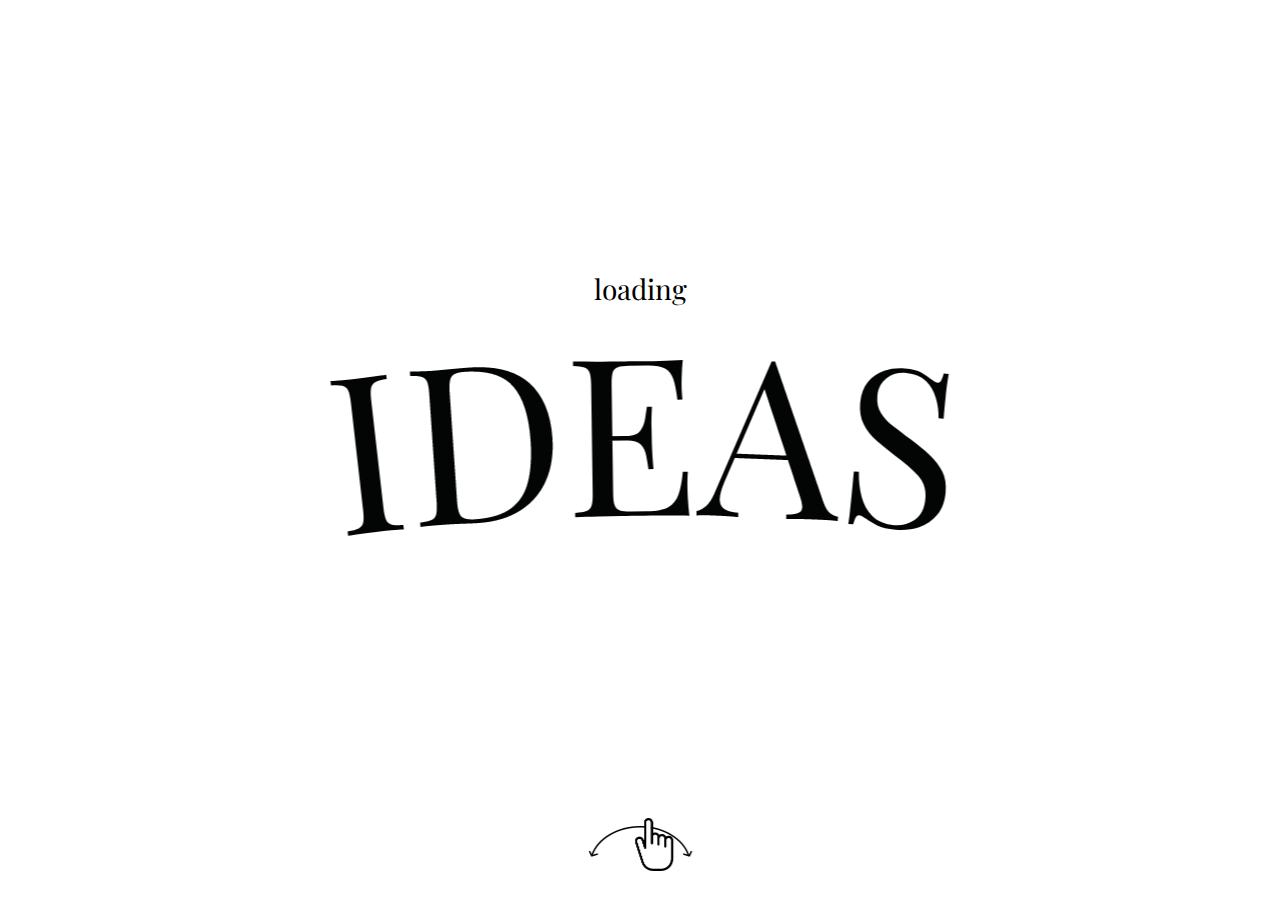
==== index.html @ def63601 "- Content pages - Updated effects" ====
<!DOCTYPE html>
<html lang="en">

<head>
    <meta charset="UTF-8">
    <meta name="viewport" content="width=device-width, initial-scale=1.0">
    <link rel="stylesheet" href="./css/main.css">
    <link rel="stylesheet" href="./css/preloader.css">

    <title></title>

    <link href="https://fonts.googleapis.com/css2?family=Playfair+Display:ital@1&display=swap" rel="stylesheet">
</head>

<body>
    <div id='preloader'>

        <div id="loading-text" class="absolute-centered">
            loading            
        </div>

        <div id="preloader-word" class="absolute-centered">
            <img id="word-image-0" class="word-image" src="resources/images/preloader/word_0.png"/>
            <img id="word-image-1" class="word-image" src="resources/images/preloader/word_1.png" style="display: none;"/>
            <img id="word-image-2" class="word-image" src="resources/images/preloader/word_2.png" style="display: none;"/>
            <img id="word-image-3" class="word-image" src="resources/images/preloader/word_3.png" style="display: none;"/>
            <img id="word-image-4" class="word-image" src="resources/images/preloader/word_2.png" style="display: none;"/>
        </div>

        <div id="hand-image-container" class="absolute-centered">
            <img id="hand-image-0" class="hand-image" src="resources/images/preloader/hand_0.png"/>
            <img id="hand-image-1" class="hand-image" src="resources/images/preloader/hand_1.png" style="display: none;"/>
            <img id="hand-image-2" class="hand-image" src="resources/images/preloader/hand_2.png" style="display: none;"/>
            <img id="hand-image-3" class="hand-image" src="resources/images/preloader/hand_3.png" style="display: none;"/>
            <img id="hand-image-4" class="hand-image" src="resources/images/preloader/hand_2.png" style="display: none;"/>
        </div>

    </div>

    <script type="text/javascript" src="js/preloader.js"></script>

    <!-- GSAP link -->
    <script type="text/javascript" src="js/libs/gsap.min.js"> </script>

    <script type="text/javascript" src="js/utils.js"></script>
    <script type="text/javascript" src="js/webgl/timelineController.js"></script>
    <script type="text/javascript" src="js/webgl/webGLUtils.js"></script>
    <script type="text/javascript" src="js/webgl/imageEffects.js"></script>

    <div id="site-content">

        <div class="top-banner">
            <canvas id="top-banner-canvas">
                
            </canvas>
            <div class="designer-name" onclick="Site.checkAndTransitionToFront(event)">
                KAYAKO KOBAYASHI
            </div>
            <div class="about">
                ABOUT
            </div>

            <div class="stage-marker-container">
                <div class="selection-dot" id="selection-dot">                    
                </div>
                <div class="stage-dot" id="stage-dot-0">                    
                </div>
                <div class="stage-dot" id="stage-dot-1">                    
                </div>
                <div class="stage-dot" id="stage-dot-2">                    
                </div>
                <div class="stage-dot" id="stage-dot-3">                    
                </div>
                <div class="stage-dot" id="stage-dot-4">                    
                </div>
                <div class="stage-dot" id="stage-dot-5">                    
                </div>
            </div>
        </div>

        <!-- EDITORIAL SECTION -->
        <div id="editorial-content" class="content-page" style="display: none;">
            <div class="content-row">
                <div class="half-width-image image-container">
                    <img id="editorial_image_1_1" style="transform: translateY(500px);" src="resources/images/editorial/designkk_kayako_kobayashi_aesthete03.png" />                
                </div>
                <div class="half-width-image image-container">
                    <img id="editorial_image_1_2" style="transform: translateY(800px);" src="resources/images/editorial/designkk_kayako_kobayashi_aesthete08.png" />
                </div>
            </div>
            <div class="content-row">
                <div class="half-width-image image-container">
                    <img id="editorial_image_2_1" style="transform: translateY(800px);" src="resources/images/editorial/designkk_kayako_kobayashi_aesthete06.png" />
                </div>
                <div class="half-width-image image-container">
                    <img id="editorial_image_2_2" style="transform: translateY(600px);" src="resources/images/editorial/designkk_kayako_kobayashi_aesthete05.png" />           
                </div>                
            </div>
            
            <div class="content-row">
                <div class="half-width-image image-container">
                    <img src="resources/images/editorial/designkk_kayako_kobayashi_aesthete09.png" />
                </div>
                <div class="half-width-image image-container">               
                    <img src="resources/images/editorial/designkk_kayako_kobayashi_aesthete02.png" />
                </div>
            </div>          

            <div class="content-row">
                <div class="full-width-image image-container">
                    <img src="resources/images/editorial/designkk_kayako_kobayashi_aesthete01@2x.png" />                
                </div>
            </div>

            <div class="content-row two-columns">
                <div class="column image-container">
                    <img class="full-width-image" src="resources/images/editorial/aesthete01.png" />                
                </div>
                <div class="column image-container">
                    <img class="full-width-image" src="resources/images/editorial/aesthete-1.png" />                                    
                </div>
            </div>

            <div class="content-row">
                <div class="centered image-container">
                    <img src="resources/images/editorial/CkSHIf_UkAAPBYe.png" />                
                </div>
            </div>

            <div class="content-row">
                <div class="half-width-image image-container">
                    <img src="resources/images/editorial/designkk_kayako_kobayashi_ralphlauren01.png" />
                </div>
                <div class="half-width-image image-container">               
                    <img src="resources/images/editorial/designkk_kayako_kobayashi_ralphlauren02.png" />
                </div>
            </div>          

            <div class="content-row">
                <div class="full-width-image image-container">
                    <img src="resources/images/editorial/designkk_kayako_kobayashi_rlmagazine01.png" />                
                </div>
            </div>

        </div>

        <!-- E-COMMERCE SECTION -->
        <div id="ecommerce-content" style="display: none;">
            <div class="content-row">
                <div class="full-width-image image-container">
                    <img id="ecommerce_image_1_1" src="resources/images/ecommerce/designkk_kayako_kobayashi_coach01.png" />
                </div>              
            </div>

           <div class="content-row">
                <div class="half-width-image image-container">
                    <img src="resources/images/ecommerce/designkk_kayako_kobayashi_coach02.png" />
                </div>
                <div class="half-width-image image-container">               
                    <img src="resources/images/ecommerce/designkk_kayako_kobayashi_coach03.png" />
                </div>
            </div>          

            <div class="content-row">
                <div class="centered image-container">
                    <img src="resources/images/ecommerce/designkk_kayako_kobayashi_joefresh02.png" />                
                </div>
            </div>

            <div class="content-row">
                <div class="centered image-container">
                    <img src="resources/images/ecommerce/designkk_kayako_kobayashi_nancygonzalez-fall03.png" />                
                </div>
            </div>

            <div class="content-row">
                <div class="centered image-container">
                    <img src="resources/images/ecommerce/designkk_kayako_kobayashi_joefresh_ecommerce02.png" />                
                </div>
            </div>

            <div class="content-row">
                <div class="half-width-image image-container">
                    <img id="" src="resources/images/ecommerce/designkk_kayako_kobayashi_joefresh_ecommerce03.png" />
                </div>
                <div class="half-width-image image-container">               
                    <img src="resources/images/ecommerce/designkk_kayako_kobayashi_joefresh01.png" />
                </div>
            </div>          

            <div class="content-row">
                <div class="half-width-image image-container">
                    <img src="resources/images/ecommerce/designkk_kayako_kobayashi_isaacmizrahi05.png" />
                </div>
                <div class="half-width-image image-container">               
                    <img src="resources/images/ecommerce/designkk_kayako_kobayashi_isaacmizrahi06 copy.png" />
                </div>
            </div>          

            <div class="content-row">
                <div class="centered image-container">
                    <img src="resources/images/ecommerce/designkk_kayako_kobayashi_culturehome02.png" />                
                </div>
            </div>

            <div class="content-row two-columns">
                <div class="column image-container">
                    <div class="full-width-image">
                        <img src="resources/images/ecommerce/designkk_kayako_kobayashi_colehaan01.png" />                                    
                    </div>
                    <div class="full-width-image">
                        <img src="resources/images/ecommerce/designkk_kayako_kobayashi_assouline01.png" />                                    
                    </div>
                </div>
                <div class="column image-container">
                    <div class="full-width-image">
                        <img src="resources/images/ecommerce/designkk_kayako_kobayashi_joefresh04.png" />                                    
                    </div>            
                </div>
            </div>

            <div class="content-row">
                <div class="centered image-container">
                    <img src="resources/images/ecommerce/designkk_kayako_kobayashi_ripka.png" />                
                </div>
            </div>

            <div class="content-row">
                <div class="centered image-container">
                    <img src="resources/images/ecommerce/designkk_ecommerce.png" />                
                </div>
            </div>

            <div class="content-row">
                <div class="centered image-container">
                    <img src="resources/images/ecommerce/designkk_kayako_kobayashi_katespade01.png" />                
                </div>
            </div>

        </div>

        <!-- AGENCY SECTION -->
        <div id="agency-content" style="display: none;">

            <div class="content-row">
                <div class="centered image-container">
                    <img src="resources/images/agency/halo_home.png" />                
                </div>
            </div>



        </div>

        <!-- JEWELRY SECTION -->
        <div id="jewelry-content" style="display: none;">

            <div class="content-row">
                <div class="centered image-container">
                    <img src="resources/images/jewelry/Judithripka.png" />                
                </div>
            </div>

            <div class="content-row two-columns">
                <div class="column image-container">
                    <div class="full-width-image">
                        <img src="resources/images/jewelry/designkk_kayako_kobayashi_ripka.png" />                                    
                    </div>
                    <div>
                        <div class="half-width-image">
                            <img src="resources/images/jewelry/ripka_insta03.png" />                                                            
                        </div>
                        <div class="half-width-image">
                            <img src="resources/images/jewelry/ripka_insta02.png" />                                                                                        
                        </div>
                    </div>
                    <div class="full-width-image">
                        <img src="resources/images/jewelry/designkk_kayako_kobayashi_peridotfinejewelry02.png" />                                    
                    </div>
                </div>
                <div class="column image-container">
                    <div class="full-width-image">
                        <img src="resources/images/jewelry/ripka_insta01.png" />                                    
                    </div>

                    <div class="full-width-image">
                        <img src="resources/images/jewelry/designkk_kayako_kobayashi_peridotfinejewelry01.png" />                                    
                    </div>

                </div>
            </div>                   
        </div>

        <!-- BEAUTY SECTION -->
        <div id="beauty-content" style="display: none;">
            <div class="content-row">
                <div class="centered image-container">
                    <img src="resources/images/beauty/Canvas.png" />                
                </div>
            </div>

            <div class="content-row">
                <div class="centered image-container">
                    <img src="resources/images/beauty/designkk_kayako_kobayashi_elementx04.png" />                
                </div>
            </div>

            <div class="content-row">
                <div class="centered image-container">
                    <img src="resources/images/beauty/designkk_kayako_kobayashi_isaacmizrahi_truebeauty02.png" />                
                </div>
            </div>

            <div class="content-row">
                <div class="centered image-container">
                    <img src="resources/images/beauty/kiehls_banner.png" />                
                </div>
            </div>

            <div class="content-row">
                <div class="centered image-container">
                    <img src="resources/images/beauty/designkk_kayako_kobayashi_kiehls06.png" />                
                </div>
            </div>

            <div class="content-row">
                <div class="centered image-container">
                    <img src="resources/images/beauty/origins_banner.png" />                
                </div>
            </div>

            <div class="content-row">
                <div class="centered image-container">
                    <img src="resources/images/beauty/origins.png" />                
                </div>
            </div>

        </div>

        <!-- UX SECTION -->
        <div id="ux-content" style="display: none;">

            <div class="centered">
                <div class="left-aligned ux-text-container">
                    <span class="ux-large-text">e.comm-based interior design store</span>                
                </div>
            </div>

            <div class="centered ux-small-text">
                <div class="left-aligned ux-text-container">
                    <ul>
                        <li>New Navigation</li>
                        <li>New wholesale vendors & guests site that is easy to understand to all users.</li>
                        <li>Create a site that allows the user (mainly Interior Designers) to draft, design, shop, filter, and present through wish list which can be shared with their client as “concept” without the wholesale price and technical details. It also simultaneously links to 3D Virtual Interior Design App</li>
                    </ul>
                </div>
            </div>

            <div class="content-row">
                <div class="centered image-container">
                    <img src="resources/images/ux/kathykuo_ux.png" />                
                </div>
            </div>

            <!--
            <div class="content-row">
                <div class="centered image-container">
                    <img src="resources/images/ux/kathykuo_ux.png" />                
                </div>
            </div>
            -->
        </div>

    </div>
</body>

</html>
---- css/main.css ----
@font-face {
    font-family: SVNGilroyLight;
    src: url(fonts/SVNGilroyLight.otf);
    font-display: block;
}

@font-face {
    font-family: PlayfairDisplay;
    src: url(fonts/PlayfairDisplay-VariableFont_wght.ttf);
    font-display: block;
}

.top-banner{
	height: 100vh;
}

#top-banner-canvas{
	cursor: pointer;
}	

.designer-name{
	position: fixed;
	z-index: 10;
	top: 3vw;
	left: 3vw;
	font-size: 30px;
	font-family: 'SVNGilroyLight';
	cursor: pointer;
}

.about{
	position: fixed;
	z-index: 10;
	right: 3vw;
	top: 3vw;
	font-size: 30px;
	font-family: 'SVNGilroyLight';
}

.stage-marker-container{
	position: absolute;
	bottom: 3vw;
	left: 3vw;
}

.stage-dot{ background-color: black; border-radius: 50%; width: 5px; height: 5px; margin: 10px; display: inline-block; }

.selection-dot{ border: 1px solid black; width: 15px; height: 15px; position: absolute; left: 4px; top: 4px; border-radius: 50%; }

.content-row{ margin-left: 5vw; margin-right: 5vw; }

.image-container{ padding: 40px; box-sizing: border-box; }

.half-width-image{ width: calc(50% - 2px); display: inline-block; vertical-align: top; }
.half-width-image img{ width: calc(100% - 0px); }

.full-width-image{ width: 100%; }
.full-width-image img{ width: calc(100% - 0px); }

.centered { text-align: center; }
.left-aligned { text-align: left; }

.column{ display: inline-block; }
.two-columns div.column{ width: 49%; }

.ux-large-text{ font-family: 'PlayfairDisplay'; font-size: 60px; }
.ux-small-text{ font-family: 'SVNGilroyLight'; font-size: 30px; }
.ux-text-container{ width: 60%; margin: auto; margin-top: 20px; margin-bottom: 20px; }
---- css/preloader.css ----
body{
	margin: 0;
	width: 100vw;
	height: 100vh;
	overflow-x: hidden;
}

#preloader{ position: absolute; top: 0px; left: 0px; z-index: 1000; width: 100vw; height: 100vh; background-color: white; }

.vertical-aligner{ width: 1px; height: 100vh; display: inline-block; vertical-align: middle; }

.valigned{ display: inline-block; }

#loading-text-container{ text-align: center; position: relative; }

#loading-text{ font-family: 'Playfair Display', serif; font-size: 28px; position: absolute; top: 30vh; }

#preloader-word { position: absolute; top: 40vh; }

.absolute-centered{ left: 50%; transform: translateX(-50%); }

#hand-image-container{ position: absolute; bottom: 2vh; min-height: 75px; transform: translateX(-25%) }

.hand-image{ width: 50%; }
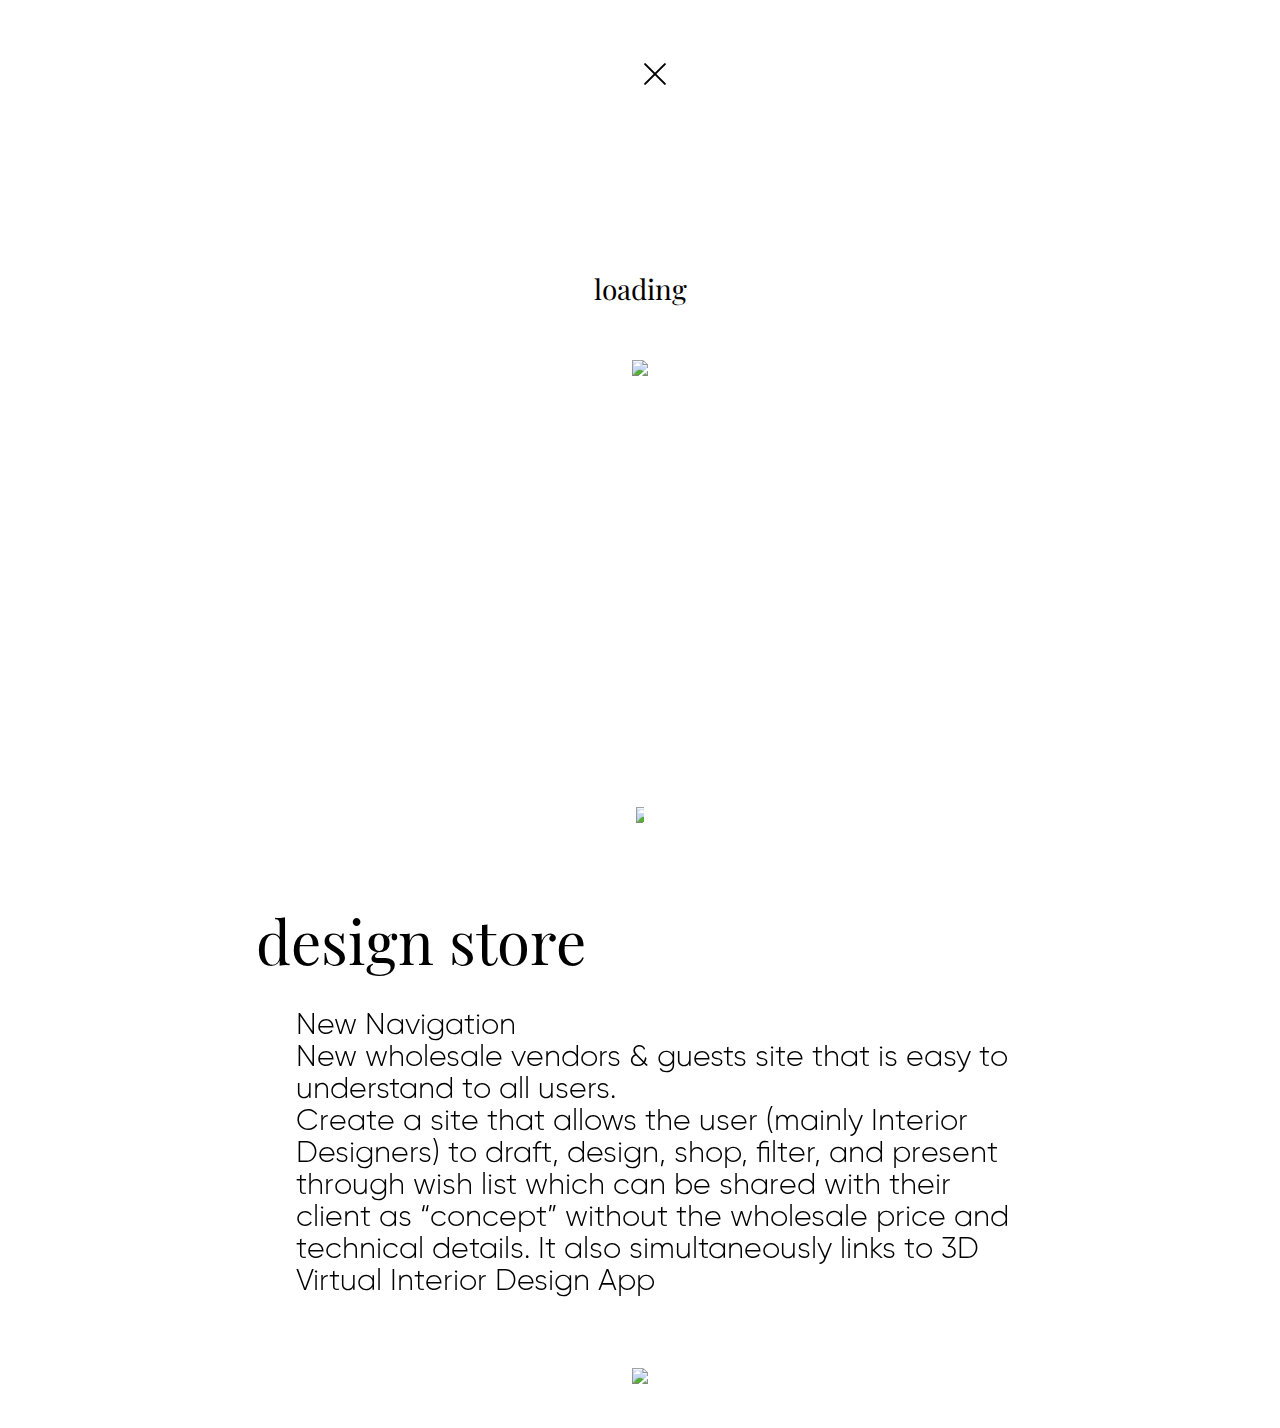
==== commit 2af48793: "menus & icons + responsiveness" ====
--- a/index.html
+++ b/index.html
@@ -36,13 +36,13 @@
         </div>
 
     </div>
-
     <script type="text/javascript" src="js/preloader.js"></script>
-
+    
     <!-- GSAP link -->
     <script type="text/javascript" src="js/libs/gsap.min.js"> </script>
 
     <script type="text/javascript" src="js/utils.js"></script>
+    <script type="text/javascript" src="js/webgl/distortions.js"></script>
     <script type="text/javascript" src="js/webgl/timelineController.js"></script>
     <script type="text/javascript" src="js/webgl/webGLUtils.js"></script>
     <script type="text/javascript" src="js/webgl/imageEffects.js"></script>
@@ -51,13 +51,66 @@
 
         <div class="top-banner">
             <canvas id="top-banner-canvas">
-                
+            
             </canvas>
             <div class="designer-name" onclick="Site.checkAndTransitionToFront(event)">
                 KAYAKO KOBAYASHI
             </div>
-            <div class="about">
-                ABOUT
+            <div class="return-close-button" onclick="Site.checkAndTransitionToFront(event)">
+                <span></span>
+                <span></span>
+            </div>
+            <div class="navigation" onclick="Site.checkAndTransitionToFront(event)" >
+                <div id="menuToggle">
+                <input type="checkbox" />
+                <span class="nav-span"></span>
+                <span class="nav-span"></span>
+                <span class="nav-span"></span>
+                <ul id="menu">
+                    <div id="editorial-page" onclick="editorialPageOpen()">EDITORIAL</div>
+                    <div id="ecomm-page" onclick="ecommPageOpen()">E.COMM</div>
+                    <div id="agency-page" onclick="agencyPageOpen()">AGENCY</div>
+                    <div id="jewelry-page" onclick="jewelryPageOpen()">JEWELRY</div>
+                    <div id="beauty-page" onclick="beautyPageOpen()">BEAUTY</div></a>
+                    <div id="ux-page" onclick="uxPageOpen()">UX</div></a>
+                    <span></span>
+                    <div id="about-page" onclick="aboutPageOpen()">ABOUT</div>
+                </ul>
+                </div>
+            </div>
+        
+            <div class="about" onclick="aboutPageOpen(); Site.checkAndTransitionToFront(event)">
+                    ABOUT
+                    <div class="about-image">
+                    <img src="resources/images/mail-icon.png">
+                    </div>
+                </div>
+            </div>
+            <div id="about-page-content">
+                <div class="about-page-background"></div>
+                <div class="info-grid">
+
+                    <div class="instagram-icon">
+                        <img src="resources/images/instagram-icon.png">
+                    </div>
+                    <div class="email-icon">
+                        <img src="resources/images/mail-icon-full.png">
+                    </div>
+                </div>
+                <div class="close-button" onclick="aboutPageClose(); Site.checkAndTransitionToFront(event)">
+                    <span></span>
+                    <span></span>
+                </div>
+                <div class="about-text">
+                    <div class="about-title">
+                        hello
+                    </div>
+                    <div class="about-paragraph">
+                        I am a digital Creative Director based in New York City with a passion for thoughtful design, inspired by the unique characteristics of each project. With my work I strive to communicate clearly using visual details, compelling stories and intuitive user interface. I was born in Tokyo, raised in Japan and the US, and educated in London.
+                        <br><br>
+                        If you are interested in my work, please feel free to contact me at <b>k@designkk.com</b> I will be glad to know more about you and your project.
+                    </div>
+                </div>
             </div>
 
             <div class="stage-marker-container">
@@ -77,23 +130,25 @@
                 </div>
             </div>
         </div>
-
+        <div class="smooth-scroll-wrapper">
+        <section>
         <!-- EDITORIAL SECTION -->
         <div id="editorial-content" class="content-page" style="display: none;">
-            <div class="content-row">
-                <div class="half-width-image image-container">
-                    <img id="editorial_image_1_1" style="transform: translateY(500px);" src="resources/images/editorial/designkk_kayako_kobayashi_aesthete03.png" />                
-                </div>
-                <div class="half-width-image image-container">
-                    <img id="editorial_image_1_2" style="transform: translateY(800px);" src="resources/images/editorial/designkk_kayako_kobayashi_aesthete08.png" />
-                </div>
-            </div>
-            <div class="content-row">
-                <div class="half-width-image image-container">
-                    <img id="editorial_image_2_1" style="transform: translateY(800px);" src="resources/images/editorial/designkk_kayako_kobayashi_aesthete06.png" />
-                </div>
-                <div class="half-width-image image-container">
-                    <img id="editorial_image_2_2" style="transform: translateY(600px);" src="resources/images/editorial/designkk_kayako_kobayashi_aesthete05.png" />           
+            
+            <div class="content-row">
+                <div class="half-width-image image-container">
+                    <img id="editorial_image_1_1" src="resources/images/editorial/designkk_kayako_kobayashi_aesthete03.png" />                
+                </div>
+                <div class="half-width-image image-container">
+                    <img id="editorial_image_1_2" src="resources/images/editorial/designkk_kayako_kobayashi_aesthete08.png" />
+                </div>
+            </div>
+            <div class="content-row">
+                <div class="half-width-image image-container">
+                    <img id="editorial_image_2_1" src="resources/images/editorial/designkk_kayako_kobayashi_aesthete06.png" />
+                </div>
+                <div class="half-width-image image-container">
+                    <img id="editorial_image_2_2" src="resources/images/editorial/designkk_kayako_kobayashi_aesthete05.png" />           
                 </div>                
             </div>
             
@@ -107,47 +162,48 @@
             </div>          
 
             <div class="content-row">
-                <div class="full-width-image image-container">
+                <div class="full-width-image mobile-nospacing image-container">
                     <img src="resources/images/editorial/designkk_kayako_kobayashi_aesthete01@2x.png" />                
                 </div>
             </div>
 
             <div class="content-row two-columns">
-                <div class="column image-container">
+                <div class="column full-width-on-mobile image-container">
                     <img class="full-width-image" src="resources/images/editorial/aesthete01.png" />                
                 </div>
-                <div class="column image-container">
+                <div class="column full-width-on-mobile image-container">
                     <img class="full-width-image" src="resources/images/editorial/aesthete-1.png" />                                    
                 </div>
             </div>
 
             <div class="content-row">
-                <div class="centered image-container">
+                <div class="centered full-width-image image-container">
                     <img src="resources/images/editorial/CkSHIf_UkAAPBYe.png" />                
                 </div>
             </div>
 
             <div class="content-row">
-                <div class="half-width-image image-container">
+                <div class="half-width-image full-width-on-mobile mobile-nospacing image-container">
                     <img src="resources/images/editorial/designkk_kayako_kobayashi_ralphlauren01.png" />
                 </div>
-                <div class="half-width-image image-container">               
+                <div class="half-width-image full-width-on-mobile mobile-nospacing image-container">               
                     <img src="resources/images/editorial/designkk_kayako_kobayashi_ralphlauren02.png" />
                 </div>
             </div>          
 
             <div class="content-row">
-                <div class="full-width-image image-container">
+                <div class="full-width-image mobile-nospacing image-container">
                     <img src="resources/images/editorial/designkk_kayako_kobayashi_rlmagazine01.png" />                
                 </div>
             </div>
-
+            
         </div>
 
         <!-- E-COMMERCE SECTION -->
         <div id="ecommerce-content" style="display: none;">
-            <div class="content-row">
-                <div class="full-width-image image-container">
+            
+            <div class="content-row">
+                <div class="full-width-image mobile-nospacing image-container">
                     <img id="ecommerce_image_1_1" src="resources/images/ecommerce/designkk_kayako_kobayashi_coach01.png" />
                 </div>              
             </div>
@@ -162,19 +218,19 @@
             </div>          
 
             <div class="content-row">
-                <div class="centered image-container">
+                <div class="centered full-width-image mobile-nospacing image-container">
                     <img src="resources/images/ecommerce/designkk_kayako_kobayashi_joefresh02.png" />                
                 </div>
             </div>
 
             <div class="content-row">
-                <div class="centered image-container">
+                <div class="centered full-width-image mobile-nospacing image-container">
                     <img src="resources/images/ecommerce/designkk_kayako_kobayashi_nancygonzalez-fall03.png" />                
                 </div>
             </div>
 
             <div class="content-row">
-                <div class="centered image-container">
+                <div class="centered full-width-image mobile-nospacing image-container">
                     <img src="resources/images/ecommerce/designkk_kayako_kobayashi_joefresh_ecommerce02.png" />                
                 </div>
             </div>
@@ -198,87 +254,85 @@
             </div>          
 
             <div class="content-row">
-                <div class="centered image-container">
+                <div class="centered full-width-image image-container">
                     <img src="resources/images/ecommerce/designkk_kayako_kobayashi_culturehome02.png" />                
                 </div>
             </div>
 
             <div class="content-row two-columns">
-                <div class="column image-container">
-                    <div class="full-width-image">
-                        <img src="resources/images/ecommerce/designkk_kayako_kobayashi_colehaan01.png" />                                    
-                    </div>
-                    <div class="full-width-image">
-                        <img src="resources/images/ecommerce/designkk_kayako_kobayashi_assouline01.png" />                                    
-                    </div>
-                </div>
-                <div class="column image-container">
+                <div class="column image-container full-width-on-mobile">
                     <div class="full-width-image">
                         <img src="resources/images/ecommerce/designkk_kayako_kobayashi_joefresh04.png" />                                    
                     </div>            
                 </div>
-            </div>
-
-            <div class="content-row">
-                <div class="centered image-container">
+                <div class="column image-container full-width-on-mobile">
+                    <div class="full-width-image ">
+                        <img src="resources/images/ecommerce/designkk_kayako_kobayashi_colehaan01.png" />                                    
+                    </div>
+                    <div class="full-width-image">
+                        <img src="resources/images/ecommerce/designkk_kayako_kobayashi_assouline01.png" />                                    
+                    </div>
+                </div>
+            </div>
+
+            <div class="content-row">
+                <div class="centered full-width-image image-container full-width-on-mobile">
                     <img src="resources/images/ecommerce/designkk_kayako_kobayashi_ripka.png" />                
                 </div>
             </div>
 
             <div class="content-row">
-                <div class="centered image-container">
+                <div class="centered full-width-image image-container full-width-on-mobile">
                     <img src="resources/images/ecommerce/designkk_ecommerce.png" />                
                 </div>
             </div>
 
             <div class="content-row">
-                <div class="centered image-container">
+                <div class="centered full-width-image image-container full-width-on-mobile">
                     <img src="resources/images/ecommerce/designkk_kayako_kobayashi_katespade01.png" />                
                 </div>
             </div>
-
+            
         </div>
 
         <!-- AGENCY SECTION -->
         <div id="agency-content" style="display: none;">
-
-            <div class="content-row">
-                <div class="centered image-container">
+            
+            <div class="content-row">
+                <div class="centered full-width-image image-container agency-image">
                     <img src="resources/images/agency/halo_home.png" />                
                 </div>
             </div>
-
-
-
+            
         </div>
 
         <!-- JEWELRY SECTION -->
         <div id="jewelry-content" style="display: none;">
-
-            <div class="content-row">
-                <div class="centered image-container">
+            
+            <div class="content-row">
+                <div class="centered image-container centered full-width-image">
                     <img src="resources/images/jewelry/Judithripka.png" />                
                 </div>
             </div>
 
             <div class="content-row two-columns">
-                <div class="column image-container">
-                    <div class="full-width-image">
+                <div class="column image-container full-width-on-mobile mobile-nospacing">
+                    <div class="full-width-image mobile-nospacing">
                         <img src="resources/images/jewelry/designkk_kayako_kobayashi_ripka.png" />                                    
                     </div>
-                    <div>
-                        <div class="half-width-image">
+                    <div class="column image-container full-width-on-mobile">
+                        <div class="half-width-image full-width-on-mobile mobile-nospacing">
                             <img src="resources/images/jewelry/ripka_insta03.png" />                                                            
                         </div>
-                        <div class="half-width-image">
+                        <div class="half-width-image full-width-on-mobile mobile-nospacing">
                             <img src="resources/images/jewelry/ripka_insta02.png" />                                                                                        
                         </div>
                     </div>
-                    <div class="full-width-image">
+                    <div class="full-width-image full-width-on-mobile mobile-nospacing">
                         <img src="resources/images/jewelry/designkk_kayako_kobayashi_peridotfinejewelry02.png" />                                    
                     </div>
                 </div>
-                <div class="column image-container">
+                <div class="column image-container full-width-on-mobile">
                     <div class="full-width-image">
                         <img src="resources/images/jewelry/ripka_insta01.png" />                                    
                     </div>
@@ -288,58 +342,60 @@
                     </div>
 
                 </div>
-            </div>                   
+            </div>
+                            
         </div>
 
         <!-- BEAUTY SECTION -->
         <div id="beauty-content" style="display: none;">
-            <div class="content-row">
-                <div class="centered image-container">
+            
+            <div class="content-row">
+                <div class="centered image-container full-width-image">
                     <img src="resources/images/beauty/Canvas.png" />                
                 </div>
             </div>
 
             <div class="content-row">
-                <div class="centered image-container">
+                <div class="centered image-container full-width-image">
                     <img src="resources/images/beauty/designkk_kayako_kobayashi_elementx04.png" />                
                 </div>
             </div>
 
             <div class="content-row">
-                <div class="centered image-container">
+                <div class="centered image-container full-width-image">
                     <img src="resources/images/beauty/designkk_kayako_kobayashi_isaacmizrahi_truebeauty02.png" />                
                 </div>
             </div>
 
             <div class="content-row">
-                <div class="centered image-container">
+                <div class="centered image-container full-width-image">
                     <img src="resources/images/beauty/kiehls_banner.png" />                
                 </div>
             </div>
 
             <div class="content-row">
-                <div class="centered image-container">
+                <div class="centered image-container full-width-image">
                     <img src="resources/images/beauty/designkk_kayako_kobayashi_kiehls06.png" />                
                 </div>
             </div>
 
             <div class="content-row">
-                <div class="centered image-container">
+                <div class="centered image-container full-width-image">
                     <img src="resources/images/beauty/origins_banner.png" />                
                 </div>
             </div>
 
             <div class="content-row">
-                <div class="centered image-container">
+                <div class="centered image-container full-width-image">
                     <img src="resources/images/beauty/origins.png" />                
                 </div>
             </div>
-
+            
         </div>
 
         <!-- UX SECTION -->
         <div id="ux-content" style="display: none;">
-
+            
             <div class="centered">
                 <div class="left-aligned ux-text-container">
                     <span class="ux-large-text">e.comm-based interior design store</span>                
@@ -349,29 +405,24 @@
             <div class="centered ux-small-text">
                 <div class="left-aligned ux-text-container">
                     <ul>
-                        <li>New Navigation</li>
-                        <li>New wholesale vendors & guests site that is easy to understand to all users.</li>
-                        <li>Create a site that allows the user (mainly Interior Designers) to draft, design, shop, filter, and present through wish list which can be shared with their client as “concept” without the wholesale price and technical details. It also simultaneously links to 3D Virtual Interior Design App</li>
+                        <div>New Navigation</div>
+                        <div>New wholesale vendors & guests site that is easy to understand to all users.</div>
+                        <div>Create a site that allows the user (mainly Interior Designers) to draft, design, shop, filter, and present through wish list which can be shared with their client as “concept” without the wholesale price and technical details. It also simultaneously links to 3D Virtual Interior Design App</div>
                     </ul>
                 </div>
             </div>
 
             <div class="content-row">
-                <div class="centered image-container">
+                <div class="centered image-container full-width-image">
                     <img src="resources/images/ux/kathykuo_ux.png" />                
                 </div>
             </div>
 
-            <!--
-            <div class="content-row">
-                <div class="centered image-container">
-                    <img src="resources/images/ux/kathykuo_ux.png" />                
-                </div>
-            </div>
-            -->
-        </div>
-
+        </div>
+        </section>
+        </div>
     </div>
+    <script type="text/javascript" src="js/main.js"></script>
 </body>
 
 </html>--- a/css/main.css
+++ b/css/main.css
@@ -11,12 +11,21 @@
     font-display: block;
 }
 
+@font-face {
+    font-family: PlayfairDisplayItalic;
+    src: url(fonts/PlayfairDisplay-Italic-VariableFont_wght.ttf);
+    font-display: block;
+}
+
 .top-banner{
 	height: 100vh;
 }
-
+#editorial-content, #ecommerce-content, #agency-content, #jewelry-content, #beauty-content, #ux-content{
+  background: white;
+}
 #top-banner-canvas{
-	cursor: pointer;
+  cursor: pointer;
+  width: 100vw;
 }	
 
 .designer-name{
@@ -24,7 +33,7 @@
 	z-index: 10;
 	top: 3vw;
 	left: 3vw;
-	font-size: 30px;
+  font-size: 1.9rem;
 	font-family: 'SVNGilroyLight';
 	cursor: pointer;
 }
@@ -34,7 +43,7 @@
 	z-index: 10;
 	right: 3vw;
 	top: 3vw;
-	font-size: 30px;
+  font-size: 1.9rem;
 	font-family: 'SVNGilroyLight';
 }
 
@@ -48,7 +57,12 @@
 
 .selection-dot{ border: 1px solid black; width: 15px; height: 15px; position: absolute; left: 4px; top: 4px; border-radius: 50%; }
 
-.content-row{ margin-left: 5vw; margin-right: 5vw; }
+.content-row{ 
+	margin-left: 5vw; 
+	margin-right: 5vw; 
+	display: flex;
+    flex-wrap: wrap;
+}
 
 .image-container{ padding: 40px; box-sizing: border-box; }
 
@@ -68,3 +82,337 @@
 .ux-small-text{ font-family: 'SVNGilroyLight'; font-size: 30px; }
 .ux-text-container{ width: 60%; margin: auto; margin-top: 20px; margin-bottom: 20px; }
 
+
+
+/*STYLING FOR MENU*/
+
+#menuToggle
+{
+  display: block;
+  position: fixed;
+  top: calc(3vw + 100px);
+  left: 3vw;
+  z-index: 1;
+  -webkit-user-select: none;
+  user-select: none;
+}
+
+#menuToggle a
+{
+  text-decoration: none;
+  color: white;
+  transition: color 0.3s ease;
+}
+
+#menuToggle a:hover
+{
+  color: white;
+}
+
+
+#menuToggle input
+{
+  display: block;
+  width: 67px;
+  height: 32px;
+  position: absolute;
+  top: -49px;
+  left: -5px;
+  cursor: pointer;
+  opacity: 0; 
+  z-index: 2; 
+
+}
+
+.navigation{
+	position: fixed;
+	z-index: 999;
+ }
+#menuToggle span
+{
+	display: block;
+  width: 63px;
+  height: 2px;
+  margin-bottom: 5px;
+  position: relative;
+  background: black;
+  border-radius: 3px;
+  z-index: 1;
+  transform-origin: 4px 0px;
+  transition: transform 0.5s cubic-bezier(0.77,0.2,0.05,1.0),
+              background 0.5s cubic-bezier(0.77,0.2,0.05,1.0),
+              opacity 0.55s ease;
+}
+#menuToggle span:first-child
+{
+  transform-origin: 0% 0%;
+}
+#menuToggle span:nth-last-child(2)
+{
+  transform-origin: 0% 100%;
+}
+#menuToggle input:checked ~ span
+{
+  opacity: 1;
+  transform: rotate(45deg) translate(2px, -27px);
+  background: white;
+  margin-left: 250px;
+  transition: margin-left 0.5s cubic-bezier(0.77,0.2,0.05,1.0);
+}
+#menuToggle input ~ span{
+  margin-left: 0px;
+  margin-top: -19px;
+  transition: margin-left 0.5s cubic-bezier(0.77,0.2,0.05,1.0)
+}
+  
+#menuToggle input:checked{
+  margin-left: 250px;
+  top: -50px;
+  left: 10px;
+  width: 67px;
+	height: 67px;
+}
+#menuToggle input:checked ~ span:nth-last-child(3)
+{
+  opacity: 0;
+  transform: rotate(0deg) scale(0.2, 0.2);
+}
+#menuToggle input:checked ~ span:nth-last-child(2)
+{
+  transform: rotate(-45deg) translate(0, 47px);
+  margin-left: 241px;
+  margin-top: -5px;
+}
+#menu
+{
+  position: absolute;
+  width: 300px;
+  margin: -30px 0 0 -60px;
+  padding: 50px;
+  padding-top: 40px;
+  background: black;
+  opacity: 75%;
+  list-style-type: none;
+  -webkit-font-smoothing: antialiased;
+  transform-origin: 0% 0%;
+  transform: translate(-100%, 0);
+  transition: transform 0.5s cubic-bezier(0.77,0.2,0.05,1.0);
+}
+
+#menu div
+{
+  padding: 10px 0;
+  font-size: 22px;
+  font-family: 'SVNGilroyLight';
+  color: white;
+  cursor: pointer;
+}
+#menuToggle input:checked ~ ul
+{
+  transform: none;
+  padding-top: 40px;
+}
+#menu span{
+  width: 100%;
+    border-radius: 50px;
+    height: 2px;
+    background: white;
+    margin: 15px 0px;
+}
+
+/*about page styling*/
+.about{
+  cursor: pointer;
+}
+#about-page-content{
+  color: white;
+  font-family: PlayfairDisplay;
+  display: none;
+  z-index: 99;
+  width: 100vw;
+  height: 100vh;
+  position: absolute;
+  top: 0px;
+ 
+}
+.about-page-background{
+  background: black;
+  width: 100vw;
+  height: 100vh;
+  position: fixed;
+  opacity: 75%;
+  z-index: -1;
+}
+.display-about{
+  display: block !important;
+}
+.about-title{
+  font-size: 9rem;
+}
+.about-paragraph{
+  font-size: 1.2rem;
+  padding-bottom: 50px;
+}
+.close-button{
+  cursor: pointer;
+    width: 30px;
+    height: 30px;
+    position: fixed;
+    top: calc(3vw + 20px);
+    right: 3vw;
+}
+.close-button span{
+  position: absolute;
+  width: 30px;
+  height: 2px; 
+  border-radius: 2px;
+  background: white;
+}
+.close-button span:nth-child(1){
+  transform: rotate(45deg);
+}
+.close-button span:nth-child(2){
+  transform: rotate(-45deg);
+}
+
+.info-grid{
+  display: flex;
+  flex-direction: column;
+  position: absolute;
+  top: calc(3vw + 105px);
+  left: 3vw;
+  position: fixed;
+}
+.about-text{
+  display: flex;
+  flex-direction: column;
+  width: 50vw;
+  margin: auto;
+  margin-top: 25vh;
+}
+.instagram-icon{
+  margin-bottom: 10px;
+}
+.turn-to-white{
+  background: white !important;
+}
+.turn-text-white{
+  color: white !important;
+  z-index: 999;
+}
+
+#ecommerce-content{
+  transition-delay: 0.7s;
+}
+
+/*wavy content effect*/
+section {
+  transition: transform 0.25s;
+  will-change: transform;
+}
+.display-block{
+  display: block !important;
+}
+.display-none{
+  display: none !important;
+}
+
+.about-image{
+  display: flex;
+  justify-content: flex-end;
+  margin-top: 10px;
+}
+
+.return-close-button{
+  cursor: pointer;
+  width: 30px;
+  height: 30px;
+  position: fixed;
+  top: calc(3vw + 20px);
+  left: 50%;
+  z-index: 999999;
+}
+.return-close-button span{
+  position: absolute;
+  margin-top: 15px;
+  width: 30px;
+  height: 2px; 
+  border-radius: 2px;
+  background: black;
+}
+.return-close-button span:nth-child(1){
+  transform: rotate(45deg);
+}
+.return-close-button span:nth-child(2){
+  transform: rotate(-45deg);
+}
+
+@media only screen and (max-width: 600px){
+	.half-width-image{
+		width: calc(50% - 2px);
+	}
+	.content-row{ 
+		margin-left: 0; 
+		margin-right: 0; 
+	}
+	.image-container{
+		padding: 10px 5px 5px 10px;
+	}
+	.mobile-nospacing{
+		padding: 0px !important;
+	}
+	.mobile-reduced-spacing{
+		padding: 1vw 5vw;
+	}
+	.full-width-on-mobile{
+		width: calc(100% - 2px) !important;
+		padding: 1vw 10vw;
+	}
+	.agency-image{
+		object-position: -152px 0px;
+		width: 100vw;
+		height: 419px;
+		object-fit: cover;
+		margin-left: -10px;
+	}
+	.ux-text-container {
+		width: 80%;
+	}
+	.ux-large-text {
+		font-size: 2em;
+	}
+	.ux-small-text {
+		font-size: 1em;
+  }
+  .about-text{
+    width: 85vw !important;
+    margin-top: 30vh !important;
+  }
+  .designer-name, .about{
+    font-size: 1.4rem;
+  }
+  .nav-span {
+    width: 47px !important;
+    height: 1px !important;
+  }
+  .return-close-button{
+    display: none;
+  }
+  #menuToggle input:checked {
+    top: -45px;
+    left: 13px;
+    width: 50px;
+    height: 50px;
+}
+#menuToggle input:checked ~ span:nth-last-child(2) {
+  margin-top: -12px !important;
+}
+#menu{
+  margin: -30px 0 0 -35px !important;
+}
+}
+@media only screen and (max-width: 1000px){
+  .word-image{
+    width: 90vw;
+  }
+}--- a/css/preloader.css
+++ b/css/preloader.css
@@ -6,7 +6,15 @@
 	overflow-x: hidden;
 }
 
-#preloader{ position: absolute; top: 0px; left: 0px; z-index: 1000; width: 100vw; height: 100vh; background-color: white; }
+#preloader {
+	position: absolute;
+	top: 0px;
+	left: 0px;
+	z-index: 1000;
+	width: 100vw;
+	height: 100vh;
+	background-color: white;
+}
 
 .vertical-aligner{ width: 1px; height: 100vh; display: inline-block; vertical-align: middle; }
 
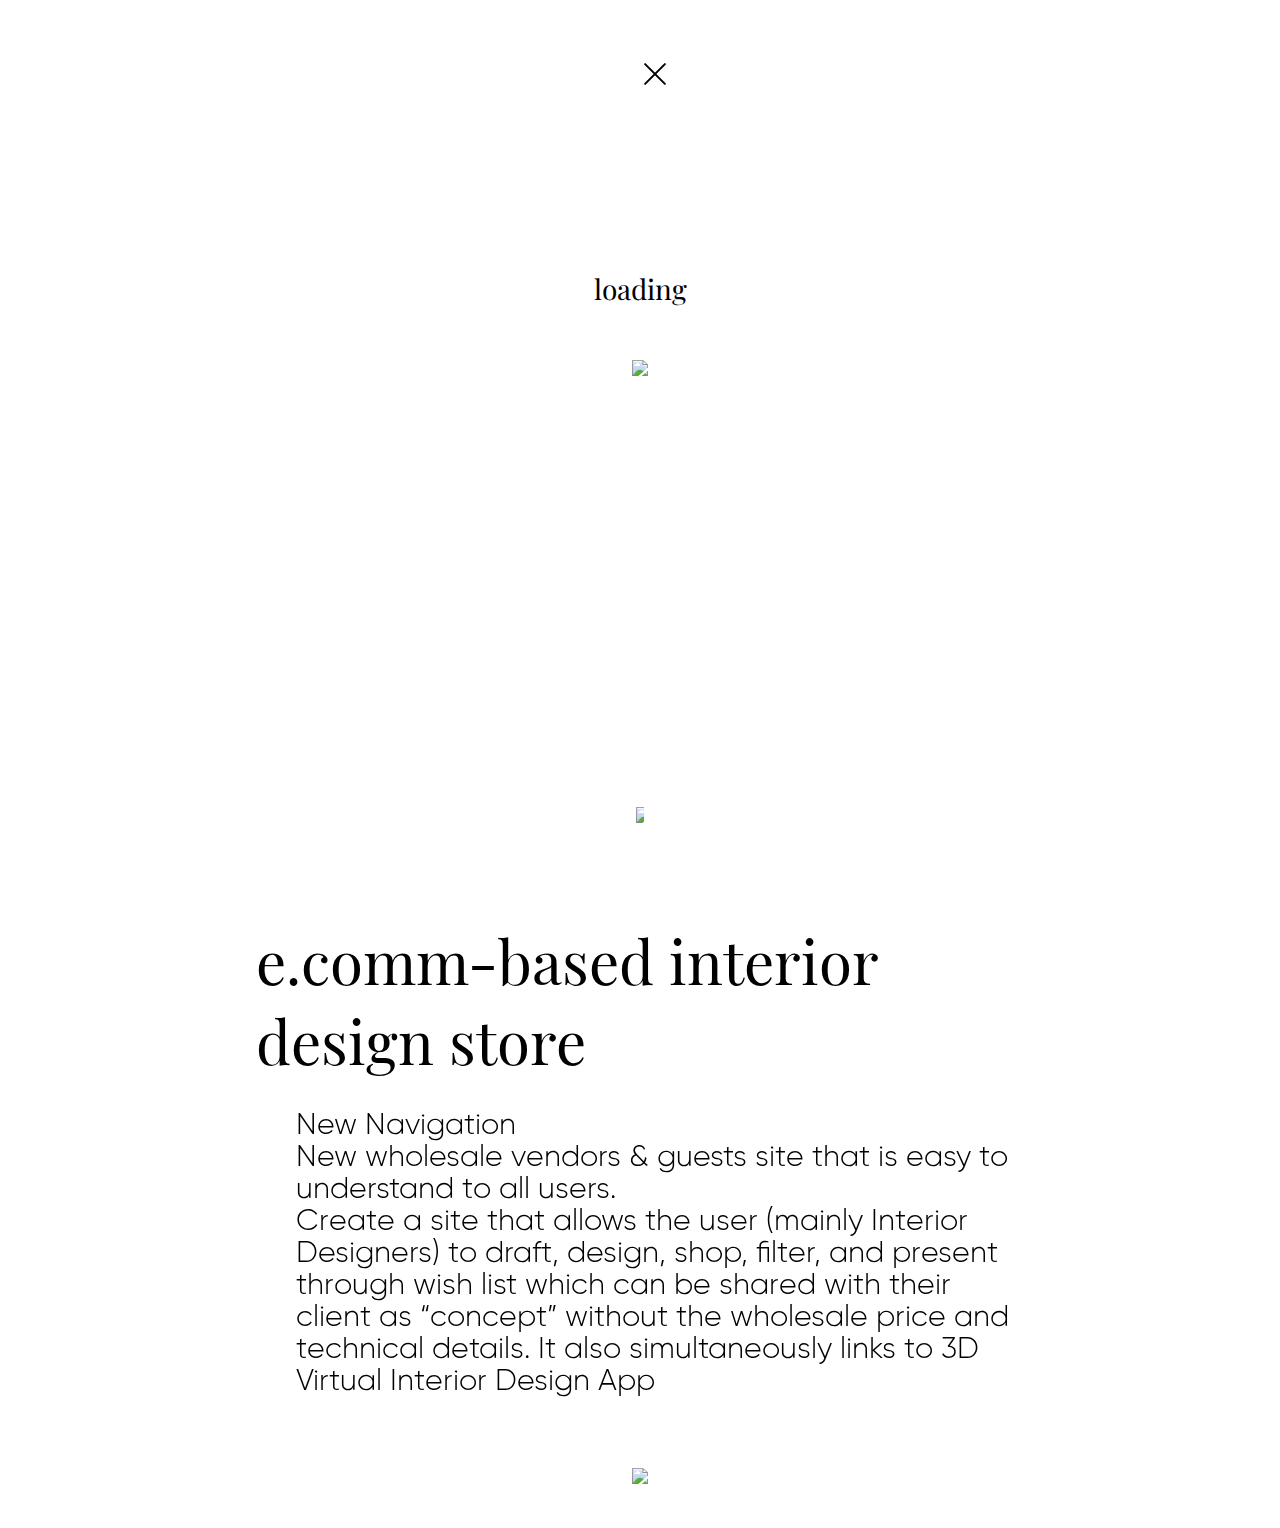
==== commit 72d40a00: "fixes with menu and scrolling" ====
--- a/index.html
+++ b/index.html
@@ -53,26 +53,26 @@
             <canvas id="top-banner-canvas">
             
             </canvas>
-            <div class="designer-name" onclick="Site.checkAndTransitionToFront(event)">
+            <div class="designer-name" onclick="Site.checkAndTransitionToFront(); scrollToTop()">
                 KAYAKO KOBAYASHI
             </div>
-            <div class="return-close-button" onclick="Site.checkAndTransitionToFront(event)">
+            <div class="return-close-button" onclick="Site.checkAndTransitionToFront(event); scrollToTop()">
                 <span></span>
                 <span></span>
             </div>
-            <div class="navigation" onclick="Site.checkAndTransitionToFront(event)" >
+            <div class="navigation" >
                 <div id="menuToggle">
                 <input type="checkbox" />
                 <span class="nav-span"></span>
                 <span class="nav-span"></span>
                 <span class="nav-span"></span>
                 <ul id="menu">
-                    <div id="editorial-page" onclick="editorialPageOpen()">EDITORIAL</div>
-                    <div id="ecomm-page" onclick="ecommPageOpen()">E.COMM</div>
-                    <div id="agency-page" onclick="agencyPageOpen()">AGENCY</div>
-                    <div id="jewelry-page" onclick="jewelryPageOpen()">JEWELRY</div>
-                    <div id="beauty-page" onclick="beautyPageOpen()">BEAUTY</div></a>
-                    <div id="ux-page" onclick="uxPageOpen()">UX</div></a>
+                    <div id="editorial-page" onclick="editorialPageOpen(); scrollToTop()">EDITORIAL</div>
+                    <div id="ecomm-page" onclick="ecommPageOpen(); scrollToTop()">E.COMM</div>
+                    <div id="agency-page" onclick="agencyPageOpen(); scrollToTop()">AGENCY</div>
+                    <div id="jewelry-page" onclick="jewelryPageOpen(); scrollToTop()">JEWELRY</div>
+                    <div id="beauty-page" onclick="beautyPageOpen(); scrollToTop()">BEAUTY</div></a>
+                    <div id="ux-page" onclick="uxPageOpen(); scrollToTop()">UX</div></a>
                     <span></span>
                     <div id="about-page" onclick="aboutPageOpen()">ABOUT</div>
                 </ul>
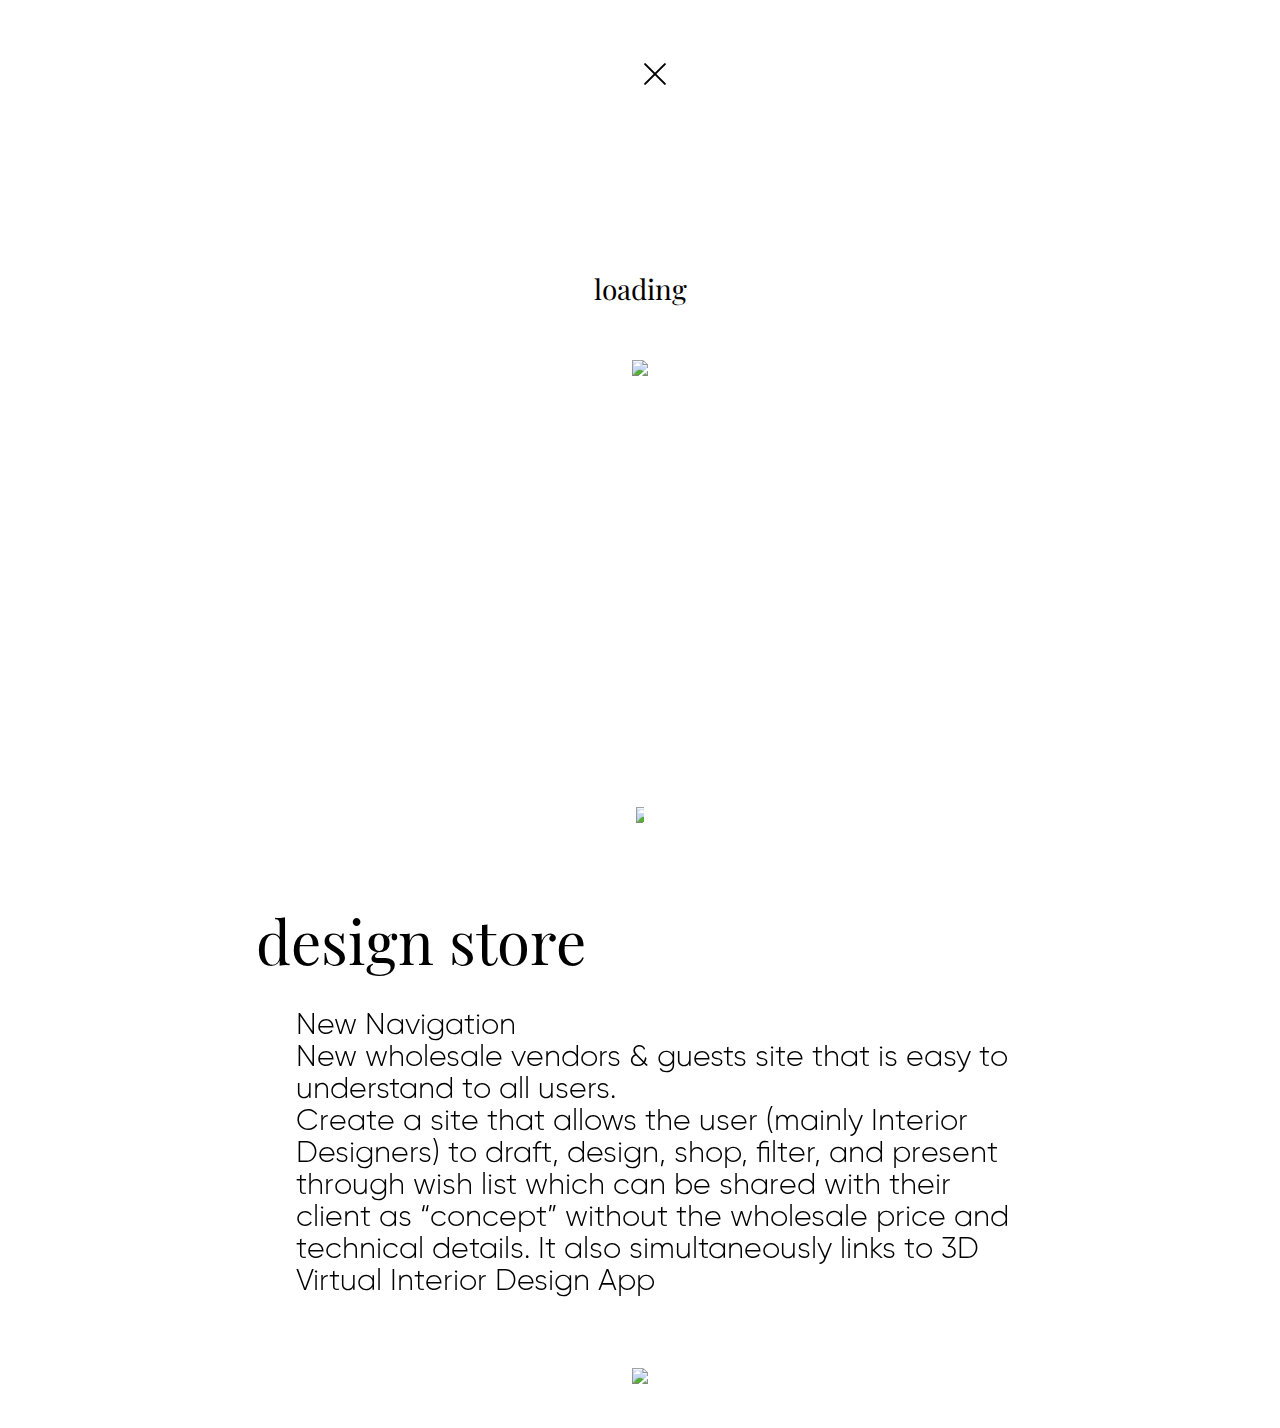
==== commit f7ef9b04: "Revert "Merge branch 'responsive'"" ====
--- a/index.html
+++ b/index.html
@@ -53,26 +53,26 @@
             <canvas id="top-banner-canvas">
             
             </canvas>
-            <div class="designer-name" onclick="Site.checkAndTransitionToFront(); scrollToTop()">
+            <div class="designer-name" onclick="Site.checkAndTransitionToFront(event)">
                 KAYAKO KOBAYASHI
             </div>
-            <div class="return-close-button" onclick="Site.checkAndTransitionToFront(event); scrollToTop()">
+            <div class="return-close-button" onclick="Site.checkAndTransitionToFront(event)">
                 <span></span>
                 <span></span>
             </div>
-            <div class="navigation" >
+            <div class="navigation" onclick="Site.checkAndTransitionToFront(event)" >
                 <div id="menuToggle">
                 <input type="checkbox" />
                 <span class="nav-span"></span>
                 <span class="nav-span"></span>
                 <span class="nav-span"></span>
                 <ul id="menu">
-                    <div id="editorial-page" onclick="editorialPageOpen(); scrollToTop()">EDITORIAL</div>
-                    <div id="ecomm-page" onclick="ecommPageOpen(); scrollToTop()">E.COMM</div>
-                    <div id="agency-page" onclick="agencyPageOpen(); scrollToTop()">AGENCY</div>
-                    <div id="jewelry-page" onclick="jewelryPageOpen(); scrollToTop()">JEWELRY</div>
-                    <div id="beauty-page" onclick="beautyPageOpen(); scrollToTop()">BEAUTY</div></a>
-                    <div id="ux-page" onclick="uxPageOpen(); scrollToTop()">UX</div></a>
+                    <div id="editorial-page" onclick="editorialPageOpen()">EDITORIAL</div>
+                    <div id="ecomm-page" onclick="ecommPageOpen()">E.COMM</div>
+                    <div id="agency-page" onclick="agencyPageOpen()">AGENCY</div>
+                    <div id="jewelry-page" onclick="jewelryPageOpen()">JEWELRY</div>
+                    <div id="beauty-page" onclick="beautyPageOpen()">BEAUTY</div></a>
+                    <div id="ux-page" onclick="uxPageOpen()">UX</div></a>
                     <span></span>
                     <div id="about-page" onclick="aboutPageOpen()">ABOUT</div>
                 </ul>
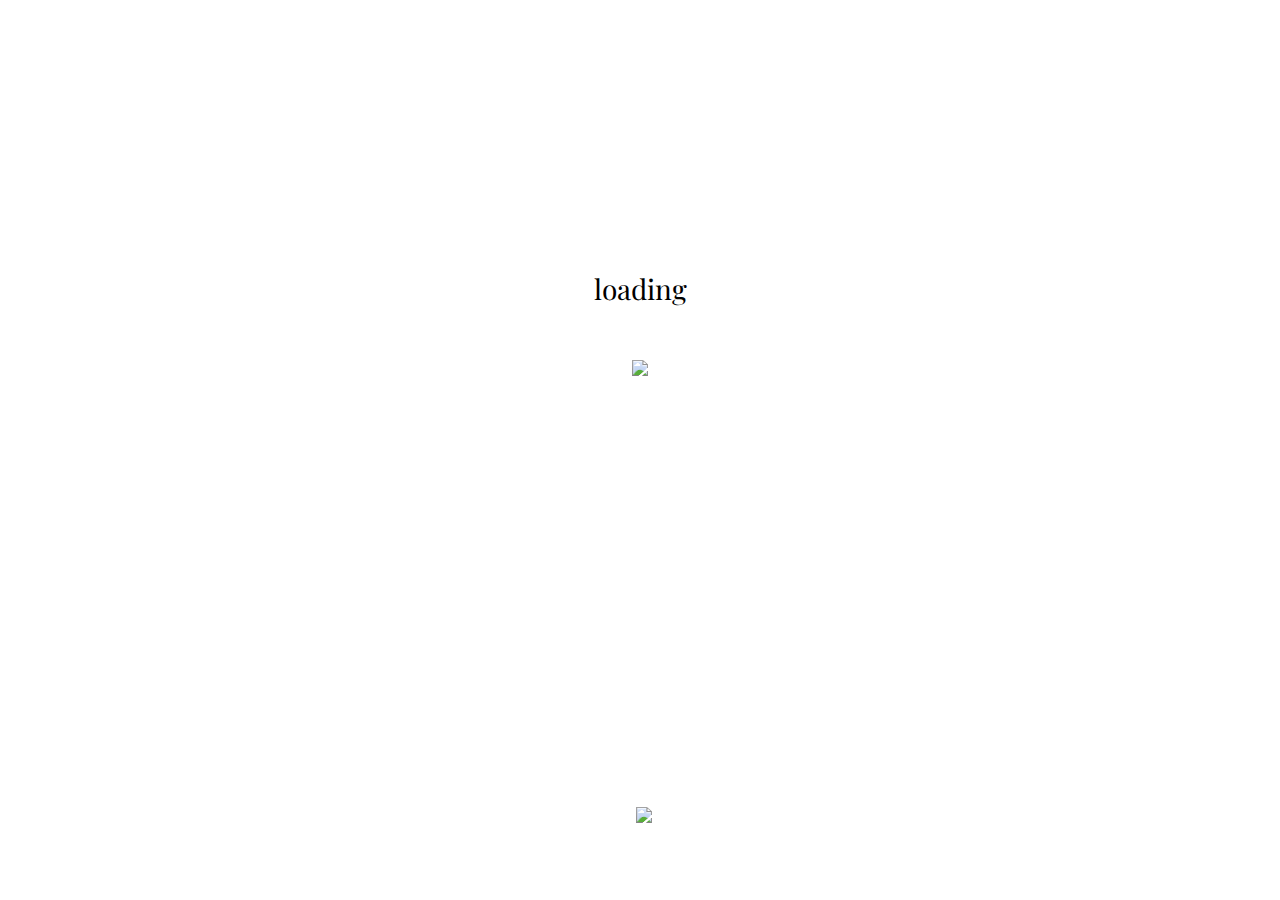
==== commit ccbf4e1c: "Revert "Merge branch 'responsive'"" ====
--- a/index.html
+++ b/index.html
@@ -36,8 +36,9 @@
         </div>
 
     </div>
+
     <script type="text/javascript" src="js/preloader.js"></script>
-    
+
     <!-- GSAP link -->
     <script type="text/javascript" src="js/libs/gsap.min.js"> </script>
 
@@ -51,66 +52,13 @@
 
         <div class="top-banner">
             <canvas id="top-banner-canvas">
-            
+                
             </canvas>
             <div class="designer-name" onclick="Site.checkAndTransitionToFront(event)">
                 KAYAKO KOBAYASHI
             </div>
-            <div class="return-close-button" onclick="Site.checkAndTransitionToFront(event)">
-                <span></span>
-                <span></span>
-            </div>
-            <div class="navigation" onclick="Site.checkAndTransitionToFront(event)" >
-                <div id="menuToggle">
-                <input type="checkbox" />
-                <span class="nav-span"></span>
-                <span class="nav-span"></span>
-                <span class="nav-span"></span>
-                <ul id="menu">
-                    <div id="editorial-page" onclick="editorialPageOpen()">EDITORIAL</div>
-                    <div id="ecomm-page" onclick="ecommPageOpen()">E.COMM</div>
-                    <div id="agency-page" onclick="agencyPageOpen()">AGENCY</div>
-                    <div id="jewelry-page" onclick="jewelryPageOpen()">JEWELRY</div>
-                    <div id="beauty-page" onclick="beautyPageOpen()">BEAUTY</div></a>
-                    <div id="ux-page" onclick="uxPageOpen()">UX</div></a>
-                    <span></span>
-                    <div id="about-page" onclick="aboutPageOpen()">ABOUT</div>
-                </ul>
-                </div>
-            </div>
-        
-            <div class="about" onclick="aboutPageOpen(); Site.checkAndTransitionToFront(event)">
-                    ABOUT
-                    <div class="about-image">
-                    <img src="resources/images/mail-icon.png">
-                    </div>
-                </div>
-            </div>
-            <div id="about-page-content">
-                <div class="about-page-background"></div>
-                <div class="info-grid">
-
-                    <div class="instagram-icon">
-                        <img src="resources/images/instagram-icon.png">
-                    </div>
-                    <div class="email-icon">
-                        <img src="resources/images/mail-icon-full.png">
-                    </div>
-                </div>
-                <div class="close-button" onclick="aboutPageClose(); Site.checkAndTransitionToFront(event)">
-                    <span></span>
-                    <span></span>
-                </div>
-                <div class="about-text">
-                    <div class="about-title">
-                        hello
-                    </div>
-                    <div class="about-paragraph">
-                        I am a digital Creative Director based in New York City with a passion for thoughtful design, inspired by the unique characteristics of each project. With my work I strive to communicate clearly using visual details, compelling stories and intuitive user interface. I was born in Tokyo, raised in Japan and the US, and educated in London.
-                        <br><br>
-                        If you are interested in my work, please feel free to contact me at <b>k@designkk.com</b> I will be glad to know more about you and your project.
-                    </div>
-                </div>
+            <div class="about">
+                ABOUT
             </div>
 
             <div class="stage-marker-container">
@@ -130,70 +78,69 @@
                 </div>
             </div>
         </div>
-        <div class="smooth-scroll-wrapper">
-        <section>
+
         <!-- EDITORIAL SECTION -->
         <div id="editorial-content" class="content-page" style="display: none;">
             
             <div class="content-row">
                 <div class="half-width-image image-container">
-                    <img id="editorial_image_1_1" src="resources/images/editorial/designkk_kayako_kobayashi_aesthete03.png" />                
-                </div>
-                <div class="half-width-image image-container">
-                    <img id="editorial_image_1_2" src="resources/images/editorial/designkk_kayako_kobayashi_aesthete08.png" />
-                </div>
-            </div>
-            <div class="content-row">
-                <div class="half-width-image image-container">
-                    <img id="editorial_image_2_1" src="resources/images/editorial/designkk_kayako_kobayashi_aesthete06.png" />
-                </div>
-                <div class="half-width-image image-container">
-                    <img id="editorial_image_2_2" src="resources/images/editorial/designkk_kayako_kobayashi_aesthete05.png" />           
+                    <img id="editorial_image_1_1" style="transform: translateY(500px);" />                
+                </div>
+                <div class="half-width-image image-container">
+                    <img id="editorial_image_1_2" style="transform: translateY(800px);" />
+                </div>
+            </div>
+            <div class="content-row">
+                <div class="half-width-image image-container">
+                    <img id="editorial_image_2_1" style="transform: translateY(800px);" />
+                </div>
+                <div class="half-width-image image-container">
+                    <img id="editorial_image_2_2" style="transform: translateY(600px);" />           
                 </div>                
             </div>
             
             <div class="content-row">
                 <div class="half-width-image image-container">
-                    <img src="resources/images/editorial/designkk_kayako_kobayashi_aesthete09.png" />
-                </div>
-                <div class="half-width-image image-container">               
-                    <img src="resources/images/editorial/designkk_kayako_kobayashi_aesthete02.png" />
-                </div>
-            </div>          
-
-            <div class="content-row">
-                <div class="full-width-image mobile-nospacing image-container">
-                    <img src="resources/images/editorial/designkk_kayako_kobayashi_aesthete01@2x.png" />                
+                    <img id="editorial_image_3_1" />
+                </div>
+                <div class="half-width-image image-container">               
+                    <img id="editorial_image_3_2" />
+                </div>
+            </div>          
+
+            <div class="content-row">
+                <div class="full-width-image image-container">
+                    <img id="editorial_image_4_1" />                
                 </div>
             </div>
 
             <div class="content-row two-columns">
-                <div class="column full-width-on-mobile image-container">
-                    <img class="full-width-image" src="resources/images/editorial/aesthete01.png" />                
-                </div>
-                <div class="column full-width-on-mobile image-container">
-                    <img class="full-width-image" src="resources/images/editorial/aesthete-1.png" />                                    
-                </div>
-            </div>
-
-            <div class="content-row">
-                <div class="centered full-width-image image-container">
-                    <img src="resources/images/editorial/CkSHIf_UkAAPBYe.png" />                
-                </div>
-            </div>
-
-            <div class="content-row">
-                <div class="half-width-image full-width-on-mobile mobile-nospacing image-container">
-                    <img src="resources/images/editorial/designkk_kayako_kobayashi_ralphlauren01.png" />
-                </div>
-                <div class="half-width-image full-width-on-mobile mobile-nospacing image-container">               
-                    <img src="resources/images/editorial/designkk_kayako_kobayashi_ralphlauren02.png" />
-                </div>
-            </div>          
-
-            <div class="content-row">
-                <div class="full-width-image mobile-nospacing image-container">
-                    <img src="resources/images/editorial/designkk_kayako_kobayashi_rlmagazine01.png" />                
+                <div class="column image-container">
+                    <img id="editorial_image_5_1" class="full-width-image" />                
+                </div>
+                <div class="column image-container">
+                    <img id="editorial_image_5_2" class="full-width-image" />                                    
+                </div>
+            </div>
+
+            <div class="content-row">
+                <div class="centered image-container">
+                    <img id="editorial_image_6_1" />                
+                </div>
+            </div>
+
+            <div class="content-row">
+                <div class="half-width-image image-container">
+                    <img id="editorial_image_7_1" />
+                </div>
+                <div class="half-width-image image-container">               
+                    <img id="editorial_image_7_2" />
+                </div>
+            </div>          
+
+            <div class="content-row">
+                <div class="full-width-image image-container">
+                    <img id="editorial_image_8_1" />                
                 </div>
             </div>
             
@@ -201,138 +148,136 @@
 
         <!-- E-COMMERCE SECTION -->
         <div id="ecommerce-content" style="display: none;">
-            
-            <div class="content-row">
-                <div class="full-width-image mobile-nospacing image-container">
-                    <img id="ecommerce_image_1_1" src="resources/images/ecommerce/designkk_kayako_kobayashi_coach01.png" />
+            <div class="content-row">
+                <div class="full-width-image image-container">
+                    <img id="ecommerce_image_1_1" />
                 </div>              
             </div>
 
            <div class="content-row">
                 <div class="half-width-image image-container">
-                    <img src="resources/images/ecommerce/designkk_kayako_kobayashi_coach02.png" />
-                </div>
-                <div class="half-width-image image-container">               
-                    <img src="resources/images/ecommerce/designkk_kayako_kobayashi_coach03.png" />
-                </div>
-            </div>          
-
-            <div class="content-row">
-                <div class="centered full-width-image mobile-nospacing image-container">
-                    <img src="resources/images/ecommerce/designkk_kayako_kobayashi_joefresh02.png" />                
-                </div>
-            </div>
-
-            <div class="content-row">
-                <div class="centered full-width-image mobile-nospacing image-container">
-                    <img src="resources/images/ecommerce/designkk_kayako_kobayashi_nancygonzalez-fall03.png" />                
-                </div>
-            </div>
-
-            <div class="content-row">
-                <div class="centered full-width-image mobile-nospacing image-container">
-                    <img src="resources/images/ecommerce/designkk_kayako_kobayashi_joefresh_ecommerce02.png" />                
-                </div>
-            </div>
-
-            <div class="content-row">
-                <div class="half-width-image image-container">
-                    <img id="" src="resources/images/ecommerce/designkk_kayako_kobayashi_joefresh_ecommerce03.png" />
-                </div>
-                <div class="half-width-image image-container">               
-                    <img src="resources/images/ecommerce/designkk_kayako_kobayashi_joefresh01.png" />
-                </div>
-            </div>          
-
-            <div class="content-row">
-                <div class="half-width-image image-container">
-                    <img src="resources/images/ecommerce/designkk_kayako_kobayashi_isaacmizrahi05.png" />
-                </div>
-                <div class="half-width-image image-container">               
-                    <img src="resources/images/ecommerce/designkk_kayako_kobayashi_isaacmizrahi06 copy.png" />
-                </div>
-            </div>          
-
-            <div class="content-row">
-                <div class="centered full-width-image image-container">
-                    <img src="resources/images/ecommerce/designkk_kayako_kobayashi_culturehome02.png" />                
+                    <img id="ecommerce_image_2_1" />
+                </div>
+                <div class="half-width-image image-container">               
+                    <img id="ecommerce_image_2_2" />
+                </div>
+            </div>          
+
+            <div class="content-row">
+                <div class="centered image-container">
+                    <img id="ecommerce_image_3_1" />                
+                </div>
+            </div>
+
+            <div class="content-row">
+                <div class="centered image-container">
+                    <img id="ecommerce_image_4_1" />                
+                </div>
+            </div>
+
+            <div class="content-row">
+                <div class="centered image-container">
+                    <img id="ecommerce_image_5_1" />                
+                </div>
+            </div>
+
+            <div class="content-row">
+                <div class="half-width-image image-container">
+                    <img id="ecommerce_image_6_1" />
+                </div>
+                <div class="half-width-image image-container">               
+                    <img id="ecommerce_image_6_2" />
+                </div>
+            </div>          
+
+            <div class="content-row">
+                <div class="half-width-image image-container">
+                    <img id="ecommerce_image_7_1" />
+                </div>
+                <div class="half-width-image image-container">               
+                    <img id="ecommerce_image_7_2" />
+                </div>
+            </div>          
+
+            <div class="content-row">
+                <div class="centered image-container">
+                    <img id="ecommerce_image_8_1" />                
                 </div>
             </div>
 
             <div class="content-row two-columns">
-                <div class="column image-container full-width-on-mobile">
-                    <div class="full-width-image">
-                        <img src="resources/images/ecommerce/designkk_kayako_kobayashi_joefresh04.png" />                                    
+                <div class="column image-container">
+                    <div class="full-width-image">
+                        <img id="ecommerce_image_9_1" />                                    
+                    </div>
+                    <div class="full-width-image">
+                        <img id="ecommerce_image_9_2" />                                    
+                    </div>
+                </div>
+                <div class="column image-container">
+                    <div class="full-width-image">
+                        <img id="ecommerce_image_9_3" />                                    
                     </div>            
                 </div>
-                <div class="column image-container full-width-on-mobile">
-                    <div class="full-width-image ">
-                        <img src="resources/images/ecommerce/designkk_kayako_kobayashi_colehaan01.png" />                                    
-                    </div>
-                    <div class="full-width-image">
-                        <img src="resources/images/ecommerce/designkk_kayako_kobayashi_assouline01.png" />                                    
-                    </div>
-                </div>
-            </div>
-
-            <div class="content-row">
-                <div class="centered full-width-image image-container full-width-on-mobile">
-                    <img src="resources/images/ecommerce/designkk_kayako_kobayashi_ripka.png" />                
-                </div>
-            </div>
-
-            <div class="content-row">
-                <div class="centered full-width-image image-container full-width-on-mobile">
-                    <img src="resources/images/ecommerce/designkk_ecommerce.png" />                
-                </div>
-            </div>
-
-            <div class="content-row">
-                <div class="centered full-width-image image-container full-width-on-mobile">
-                    <img src="resources/images/ecommerce/designkk_kayako_kobayashi_katespade01.png" />                
-                </div>
-            </div>
-            
+            </div>
+
+            <div class="content-row">
+                <div class="centered image-container">
+                    <img id="ecommerce_image_10_1" />                
+                </div>
+            </div>
+
+            <div class="content-row">
+                <div class="centered image-container">
+                    <img id="ecommerce_image_11_1" />                
+                </div>
+            </div>
+
+            <div class="content-row">
+                <div class="centered image-container">
+                    <img img id="ecommerce_image_12_1" />                
+                </div>
+            </div>
         </div>
 
         <!-- AGENCY SECTION -->
         <div id="agency-content" style="display: none;">
-            
-            <div class="content-row">
-                <div class="centered full-width-image image-container agency-image">
+            <!--
+            <div class="content-row">
+                <div class="centered image-container">
                     <img src="resources/images/agency/halo_home.png" />                
                 </div>
             </div>
-            
+            -->
         </div>
 
         <!-- JEWELRY SECTION -->
         <div id="jewelry-content" style="display: none;">
-            
-            <div class="content-row">
-                <div class="centered image-container centered full-width-image">
+            <!--
+            <div class="content-row">
+                <div class="centered image-container">
                     <img src="resources/images/jewelry/Judithripka.png" />                
                 </div>
             </div>
 
             <div class="content-row two-columns">
-                <div class="column image-container full-width-on-mobile mobile-nospacing">
-                    <div class="full-width-image mobile-nospacing">
+                <div class="column image-container">
+                    <div class="full-width-image">
                         <img src="resources/images/jewelry/designkk_kayako_kobayashi_ripka.png" />                                    
                     </div>
-                    <div class="column image-container full-width-on-mobile">
-                        <div class="half-width-image full-width-on-mobile mobile-nospacing">
+                    <div>
+                        <div class="half-width-image">
                             <img src="resources/images/jewelry/ripka_insta03.png" />                                                            
                         </div>
-                        <div class="half-width-image full-width-on-mobile mobile-nospacing">
+                        <div class="half-width-image">
                             <img src="resources/images/jewelry/ripka_insta02.png" />                                                                                        
                         </div>
                     </div>
-                    <div class="full-width-image full-width-on-mobile mobile-nospacing">
+                    <div class="full-width-image">
                         <img src="resources/images/jewelry/designkk_kayako_kobayashi_peridotfinejewelry02.png" />                                    
                     </div>
                 </div>
-                <div class="column image-container full-width-on-mobile">
+                <div class="column image-container">
                     <div class="full-width-image">
                         <img src="resources/images/jewelry/ripka_insta01.png" />                                    
                     </div>
@@ -343,59 +288,59 @@
 
                 </div>
             </div>
-                            
+            -->                   
         </div>
 
         <!-- BEAUTY SECTION -->
         <div id="beauty-content" style="display: none;">
-            
-            <div class="content-row">
-                <div class="centered image-container full-width-image">
+            <!--
+            <div class="content-row">
+                <div class="centered image-container">
                     <img src="resources/images/beauty/Canvas.png" />                
                 </div>
             </div>
 
             <div class="content-row">
-                <div class="centered image-container full-width-image">
+                <div class="centered image-container">
                     <img src="resources/images/beauty/designkk_kayako_kobayashi_elementx04.png" />                
                 </div>
             </div>
 
             <div class="content-row">
-                <div class="centered image-container full-width-image">
+                <div class="centered image-container">
                     <img src="resources/images/beauty/designkk_kayako_kobayashi_isaacmizrahi_truebeauty02.png" />                
                 </div>
             </div>
 
             <div class="content-row">
-                <div class="centered image-container full-width-image">
+                <div class="centered image-container">
                     <img src="resources/images/beauty/kiehls_banner.png" />                
                 </div>
             </div>
 
             <div class="content-row">
-                <div class="centered image-container full-width-image">
+                <div class="centered image-container">
                     <img src="resources/images/beauty/designkk_kayako_kobayashi_kiehls06.png" />                
                 </div>
             </div>
 
             <div class="content-row">
-                <div class="centered image-container full-width-image">
+                <div class="centered image-container">
                     <img src="resources/images/beauty/origins_banner.png" />                
                 </div>
             </div>
 
             <div class="content-row">
-                <div class="centered image-container full-width-image">
+                <div class="centered image-container">
                     <img src="resources/images/beauty/origins.png" />                
                 </div>
             </div>
-            
+            -->
         </div>
 
         <!-- UX SECTION -->
         <div id="ux-content" style="display: none;">
-            
+            <!--
             <div class="centered">
                 <div class="left-aligned ux-text-container">
                     <span class="ux-large-text">e.comm-based interior design store</span>                
@@ -405,24 +350,23 @@
             <div class="centered ux-small-text">
                 <div class="left-aligned ux-text-container">
                     <ul>
-                        <div>New Navigation</div>
-                        <div>New wholesale vendors & guests site that is easy to understand to all users.</div>
-                        <div>Create a site that allows the user (mainly Interior Designers) to draft, design, shop, filter, and present through wish list which can be shared with their client as “concept” without the wholesale price and technical details. It also simultaneously links to 3D Virtual Interior Design App</div>
+                        <li>New Navigation</li>
+                        <li>New wholesale vendors & guests site that is easy to understand to all users.</li>
+                        <li>Create a site that allows the user (mainly Interior Designers) to draft, design, shop, filter, and present through wish list which can be shared with their client as “concept” without the wholesale price and technical details. It also simultaneously links to 3D Virtual Interior Design App</li>
                     </ul>
                 </div>
             </div>
 
             <div class="content-row">
-                <div class="centered image-container full-width-image">
+                <div class="centered image-container">
                     <img src="resources/images/ux/kathykuo_ux.png" />                
                 </div>
             </div>
 
-        </div>
-        </section>
-        </div>
+            -->
+        </div>
+
     </div>
-    <script type="text/javascript" src="js/main.js"></script>
 </body>
 
 </html>--- a/css/main.css
+++ b/css/main.css
@@ -17,33 +17,33 @@
     font-display: block;
 }
 
-.top-banner{
-	height: 100vh;
+.fill {
+	width: 100%;
+	height: 100%;
 }
-#editorial-content, #ecommerce-content, #agency-content, #jewelry-content, #beauty-content, #ux-content{
-  background: white;
-}
+
 #top-banner-canvas{
-  cursor: pointer;
-  width: 100vw;
+	cursor: pointer;
 }	
 
-.designer-name{
+.designer_name {
 	position: fixed;
 	z-index: 10;
-	top: 3vw;
-	left: 3vw;
-  font-size: 1.9rem;
+	top: 6vw;
+	left: 4vw;
+	color: white;
+	font-size: 16px;
 	font-family: 'SVNGilroyLight';
 	cursor: pointer;
 }
 
-.about{
+.about {
 	position: fixed;
 	z-index: 10;
-	right: 3vw;
-	top: 3vw;
-  font-size: 1.9rem;
+	right: 4vw;
+	top: 6vw;
+	color: white;
+	font-size: 16px;
 	font-family: 'SVNGilroyLight';
 }
 
@@ -53,20 +53,40 @@
 	left: 3vw;
 }
 
-.stage-dot{ background-color: black; border-radius: 50%; width: 5px; height: 5px; margin: 10px; display: inline-block; }
-
-.selection-dot{ border: 1px solid black; width: 15px; height: 15px; position: absolute; left: 4px; top: 4px; border-radius: 50%; }
-
-.content-row{ 
-	margin-left: 5vw; 
-	margin-right: 5vw; 
-	display: flex;
-    flex-wrap: wrap;
+.stage-dot {
+	background-color: white;
+	border-radius: 50%;
+	width: 5px;
+	height: 5px;
+	margin: 10px;
+	display: inline-block;
 }
 
-.image-container{ padding: 40px; box-sizing: border-box; }
+.selection-dot {
+	border: 1px solid white;
+	width: 15px;
+	height: 15px;
+	position: absolute;
+	left: 4px; top: 4px;
+	border-radius: 50%;
+}
 
-.half-width-image{ width: calc(50% - 2px); display: inline-block; vertical-align: top; }
+.content-row {
+	margin-left: 5vw;
+	margin-right: 5vw;
+}
+
+.image-container {
+	padding: 40px;
+	box-sizing: border-box;
+}
+
+.half-width-image {
+	width: calc(50% - 2px);
+	display: inline-block;
+	vertical-align: top;
+}
+
 .half-width-image img{ width: calc(100% - 0px); }
 
 .full-width-image{ width: 100%; }
@@ -82,337 +102,3 @@
 .ux-small-text{ font-family: 'SVNGilroyLight'; font-size: 30px; }
 .ux-text-container{ width: 60%; margin: auto; margin-top: 20px; margin-bottom: 20px; }
 
-
-
-/*STYLING FOR MENU*/
-
-#menuToggle
-{
-  display: block;
-  position: fixed;
-  top: calc(3vw + 100px);
-  left: 3vw;
-  z-index: 1;
-  -webkit-user-select: none;
-  user-select: none;
-}
-
-#menuToggle a
-{
-  text-decoration: none;
-  color: white;
-  transition: color 0.3s ease;
-}
-
-#menuToggle a:hover
-{
-  color: white;
-}
-
-
-#menuToggle input
-{
-  display: block;
-  width: 67px;
-  height: 32px;
-  position: absolute;
-  top: -49px;
-  left: -5px;
-  cursor: pointer;
-  opacity: 0; 
-  z-index: 2; 
-
-}
-
-.navigation{
-	position: fixed;
-	z-index: 999;
- }
-#menuToggle span
-{
-	display: block;
-  width: 63px;
-  height: 2px;
-  margin-bottom: 5px;
-  position: relative;
-  background: black;
-  border-radius: 3px;
-  z-index: 1;
-  transform-origin: 4px 0px;
-  transition: transform 0.5s cubic-bezier(0.77,0.2,0.05,1.0),
-              background 0.5s cubic-bezier(0.77,0.2,0.05,1.0),
-              opacity 0.55s ease;
-}
-#menuToggle span:first-child
-{
-  transform-origin: 0% 0%;
-}
-#menuToggle span:nth-last-child(2)
-{
-  transform-origin: 0% 100%;
-}
-#menuToggle input:checked ~ span
-{
-  opacity: 1;
-  transform: rotate(45deg) translate(2px, -27px);
-  background: white;
-  margin-left: 250px;
-  transition: margin-left 0.5s cubic-bezier(0.77,0.2,0.05,1.0);
-}
-#menuToggle input ~ span{
-  margin-left: 0px;
-  margin-top: -19px;
-  transition: margin-left 0.5s cubic-bezier(0.77,0.2,0.05,1.0)
-}
-  
-#menuToggle input:checked{
-  margin-left: 250px;
-  top: -50px;
-  left: 10px;
-  width: 67px;
-	height: 67px;
-}
-#menuToggle input:checked ~ span:nth-last-child(3)
-{
-  opacity: 0;
-  transform: rotate(0deg) scale(0.2, 0.2);
-}
-#menuToggle input:checked ~ span:nth-last-child(2)
-{
-  transform: rotate(-45deg) translate(0, 47px);
-  margin-left: 241px;
-  margin-top: -5px;
-}
-#menu
-{
-  position: absolute;
-  width: 300px;
-  margin: -30px 0 0 -60px;
-  padding: 50px;
-  padding-top: 40px;
-  background: black;
-  opacity: 75%;
-  list-style-type: none;
-  -webkit-font-smoothing: antialiased;
-  transform-origin: 0% 0%;
-  transform: translate(-100%, 0);
-  transition: transform 0.5s cubic-bezier(0.77,0.2,0.05,1.0);
-}
-
-#menu div
-{
-  padding: 10px 0;
-  font-size: 22px;
-  font-family: 'SVNGilroyLight';
-  color: white;
-  cursor: pointer;
-}
-#menuToggle input:checked ~ ul
-{
-  transform: none;
-  padding-top: 40px;
-}
-#menu span{
-  width: 100%;
-    border-radius: 50px;
-    height: 2px;
-    background: white;
-    margin: 15px 0px;
-}
-
-/*about page styling*/
-.about{
-  cursor: pointer;
-}
-#about-page-content{
-  color: white;
-  font-family: PlayfairDisplay;
-  display: none;
-  z-index: 99;
-  width: 100vw;
-  height: 100vh;
-  position: absolute;
-  top: 0px;
- 
-}
-.about-page-background{
-  background: black;
-  width: 100vw;
-  height: 100vh;
-  position: fixed;
-  opacity: 75%;
-  z-index: -1;
-}
-.display-about{
-  display: block !important;
-}
-.about-title{
-  font-size: 9rem;
-}
-.about-paragraph{
-  font-size: 1.2rem;
-  padding-bottom: 50px;
-}
-.close-button{
-  cursor: pointer;
-    width: 30px;
-    height: 30px;
-    position: fixed;
-    top: calc(3vw + 20px);
-    right: 3vw;
-}
-.close-button span{
-  position: absolute;
-  width: 30px;
-  height: 2px; 
-  border-radius: 2px;
-  background: white;
-}
-.close-button span:nth-child(1){
-  transform: rotate(45deg);
-}
-.close-button span:nth-child(2){
-  transform: rotate(-45deg);
-}
-
-.info-grid{
-  display: flex;
-  flex-direction: column;
-  position: absolute;
-  top: calc(3vw + 105px);
-  left: 3vw;
-  position: fixed;
-}
-.about-text{
-  display: flex;
-  flex-direction: column;
-  width: 50vw;
-  margin: auto;
-  margin-top: 25vh;
-}
-.instagram-icon{
-  margin-bottom: 10px;
-}
-.turn-to-white{
-  background: white !important;
-}
-.turn-text-white{
-  color: white !important;
-  z-index: 999;
-}
-
-#ecommerce-content{
-  transition-delay: 0.7s;
-}
-
-/*wavy content effect*/
-section {
-  transition: transform 0.25s;
-  will-change: transform;
-}
-.display-block{
-  display: block !important;
-}
-.display-none{
-  display: none !important;
-}
-
-.about-image{
-  display: flex;
-  justify-content: flex-end;
-  margin-top: 10px;
-}
-
-.return-close-button{
-  cursor: pointer;
-  width: 30px;
-  height: 30px;
-  position: fixed;
-  top: calc(3vw + 20px);
-  left: 50%;
-  z-index: 999999;
-}
-.return-close-button span{
-  position: absolute;
-  margin-top: 15px;
-  width: 30px;
-  height: 2px; 
-  border-radius: 2px;
-  background: black;
-}
-.return-close-button span:nth-child(1){
-  transform: rotate(45deg);
-}
-.return-close-button span:nth-child(2){
-  transform: rotate(-45deg);
-}
-
-@media only screen and (max-width: 600px){
-	.half-width-image{
-		width: calc(50% - 2px);
-	}
-	.content-row{ 
-		margin-left: 0; 
-		margin-right: 0; 
-	}
-	.image-container{
-		padding: 10px 5px 5px 10px;
-	}
-	.mobile-nospacing{
-		padding: 0px !important;
-	}
-	.mobile-reduced-spacing{
-		padding: 1vw 5vw;
-	}
-	.full-width-on-mobile{
-		width: calc(100% - 2px) !important;
-		padding: 1vw 10vw;
-	}
-	.agency-image{
-		object-position: -152px 0px;
-		width: 100vw;
-		height: 419px;
-		object-fit: cover;
-		margin-left: -10px;
-	}
-	.ux-text-container {
-		width: 80%;
-	}
-	.ux-large-text {
-		font-size: 2em;
-	}
-	.ux-small-text {
-		font-size: 1em;
-  }
-  .about-text{
-    width: 85vw !important;
-    margin-top: 30vh !important;
-  }
-  .designer-name, .about{
-    font-size: 1.4rem;
-  }
-  .nav-span {
-    width: 47px !important;
-    height: 1px !important;
-  }
-  .return-close-button{
-    display: none;
-  }
-  #menuToggle input:checked {
-    top: -45px;
-    left: 13px;
-    width: 50px;
-    height: 50px;
-}
-#menuToggle input:checked ~ span:nth-last-child(2) {
-  margin-top: -12px !important;
-}
-#menu{
-  margin: -30px 0 0 -35px !important;
-}
-}
-@media only screen and (max-width: 1000px){
-  .word-image{
-    width: 90vw;
-  }
-}